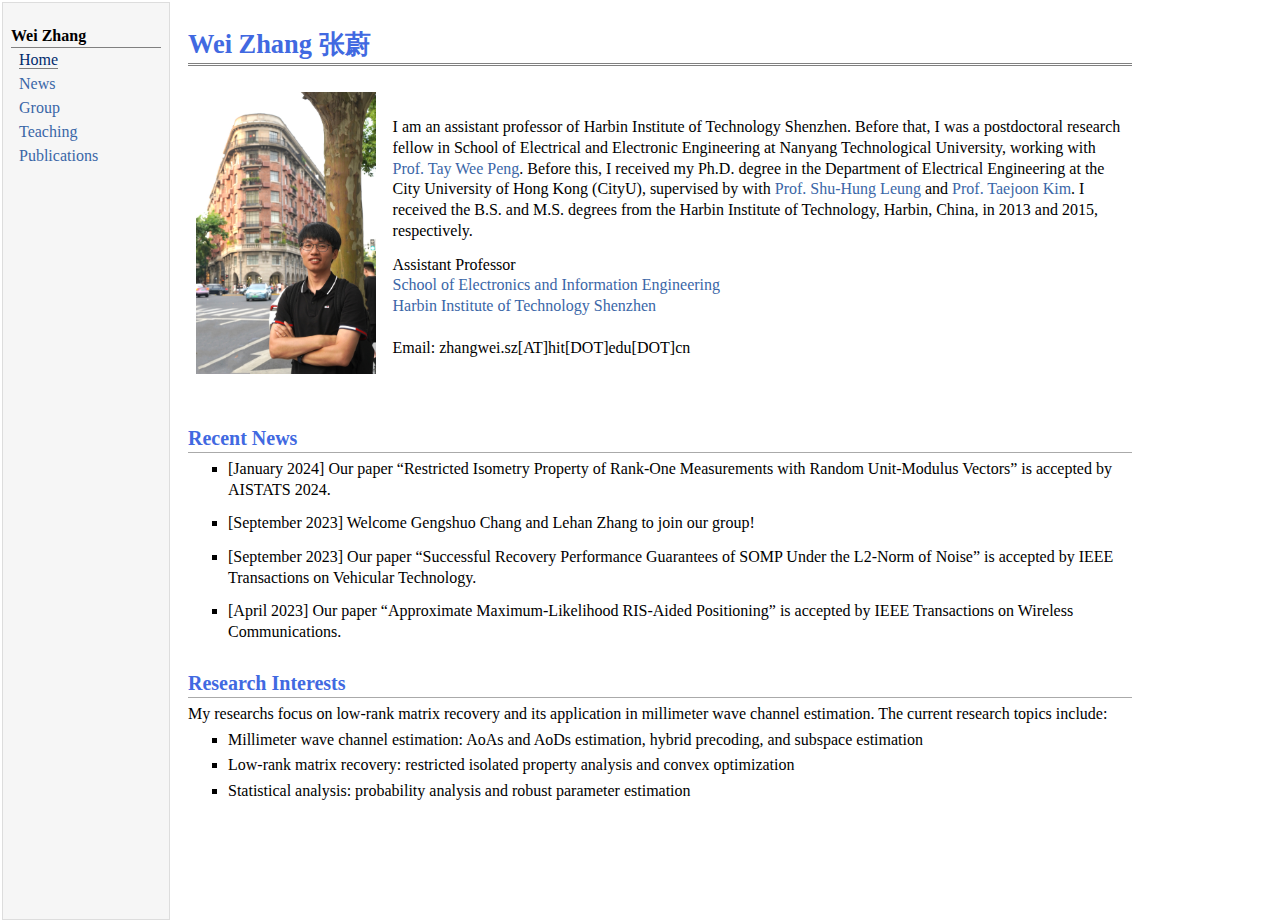
==== index.html @ 17b1c43b "Init 2024-06-21" ====
<!DOCTYPE html PUBLIC "-//W3C//DTD XHTML 1.1//EN"
  "http://www.w3.org/TR/xhtml11/DTD/xhtml11.dtd">
<html xmlns="http://www.w3.org/1999/xhtml" xml:lang="en">
<head>
<meta name="generator" content="jemdoc, see http://jemdoc.jaboc.net/" />
<meta http-equiv="Content-Type" content="text/html;charset=utf-8" />
<link rel="stylesheet" href="jemdoc.css" type="text/css" />
<link rel="shortcut icon" type="image/x-icon" href="favicon.ico" />
<title>Wei Zhang 张蔚</title>
</head>
<body>
<table summary="Table for page layout." id="tlayout">
<tr valign="top">
<td id="layout-menu">
<div class="menu-category">Wei Zhang</div>
<div class="menu-item"><a href="index.html" class="current">Home</a></div>
<div class="menu-item"><a href="news.html">News</a></div>
<div class="menu-item"><a href="group.html">Group</a></div>
<div class="menu-item"><a href="teaching.html">Teaching</a></div>
<div class="menu-item"><a href="publications.html">Publications</a></div>
</td>
<td id="layout-content">
<div id="toptitle">
<h1>Wei Zhang 张蔚</h1>
</div>
<table class="imgtable"><tr><td>
<img src="photos\ZW4.jpg" alt="alt text" width="180px" />&nbsp;</td>
<td align="left"><p>I am an assistant professor of Harbin Institute of Technology Shenzhen. Before that, I was a postdoctoral research fellow in School of Electrical and Electronic Engineering at Nanyang Technological University, working with <a href="https://personal.ntu.edu.sg/wptay/">Prof. Tay Wee Peng</a>. Before this, I received my Ph.D. degree in the Department of Electrical Engineering at the City University of Hong Kong (CityU), supervised by with <a href="https://www.ee.cityu.edu.hk/~shleung/">Prof. Shu-Hung Leung</a> and <a href="http://ittc.ku.edu/~tjkim/">Prof. Taejoon Kim</a>.
I received the B.S. and M.S. degrees from the Harbin Institute of Technology, Harbin, China, in 2013 and 2015, respectively. </p>
<p>Assistant Professor <br />
<a href="http://eie.hitsz.edu.cn/">School of Electronics and Information Engineering</a><br />
<a href="https://www.hitsz.edu.cn/index.html">Harbin Institute of Technology Shenzhen</a><br /><br />
Email: zhangwei.sz[AT]hit[DOT]edu[DOT]cn</p>
</td></tr></table>
<h2>Recent News</h2>
<ul>
<li><p>[January 2024] Our paper  &ldquo;Restricted Isometry Property of Rank-One Measurements with Random Unit-Modulus Vectors&rdquo; is accepted by AISTATS 2024.
</p>
</li>
</ul>
<ul>
<li><p>[September 2023] Welcome Gengshuo Chang and Lehan Zhang to join our group!</p>
</li>
</ul>
<ul>
<li><p>[September 2023] Our paper &ldquo;Successful Recovery Performance Guarantees of SOMP Under the L2-Norm of Noise&rdquo; is accepted by IEEE Transactions on Vehicular Technology.</p>
</li>
</ul>
<ul>
<li><p>[April 2023] Our paper &ldquo;Approximate Maximum-Likelihood RIS-Aided Positioning&rdquo; is accepted by IEEE Transactions on Wireless Communications.</p>
</li>
</ul>
<h2>Research Interests </h2>
<p>My researchs focus on low-rank matrix recovery and its application in millimeter wave channel estimation. The current research topics include:</p>
<ul>
<li><p>Millimeter wave channel estimation: AoAs and AoDs estimation, hybrid precoding, and subspace estimation</p>
</li>
<li><p>Low-rank matrix recovery: restricted isolated property analysis and convex optimization</p>
</li>
<li><p>Statistical analysis: probability analysis and robust parameter estimation</p>
</li>
</ul>
</td>
</tr>
</table>
</body>
</html>
---- jemdoc.css ----
/* Default CSS file for jemdoc */

/* Layout table */
table#tlayout {
    width: 1150px;
    border: none;
    border-collapse: separate;
    background: rgba(255, 255, 255, 0.95); /* transparency */
}

/* Body styling */
body {
    background: white;
    font-family: Georgia, serif;
    padding-bottom: 0px;
    margin: 0;
    background-image: url();
    background-repeat: repeat;
    background-position: right top;
}

/* Menu layout with fixed width */
#layout-menu {
    background: #f6f6f6;
	height: 100vh;
    border: 1px solid #dddddd;
    padding-top: 0.5em;
    padding-left: 8px;
    padding-right: 8px;
    font-size: 1.0em;
    width: 150px; /* Fixed width */
    white-space: nowrap;
    text-align: left;
    vertical-align: top;
    background-image: url();
    background-repeat: repeat;
    background-position: left top;
}

#layout-menu td {
    background: #f4f4f4;
    vertical-align: top;
}

/* Content layout */
#layout-content {
    padding-top: 1.0em;
    padding-left: 1.0em;
    padding-right: 1.0em;
	height: 100vh;
    border: none;
    background: #ffffff;
    text-align: left;
    vertical-align: top;
    opacity: 1;
    margin-left: 220px; /* Adjust margin to avoid overlap */
}

/* Links in menu */
#layout-menu a {
    line-height: 1.5em;
    margin-left: 0.5em;
}

/* Code and preformatted text */
tt {
    background: #ffffdd;
}

pre, tt {
    font-size: 90%;
    font-family: monaco, monospace;
}

/* Links */
a, a > tt {
    color: #3A66A7;
    text-decoration: none;
}

a:hover {
    border-bottom: 1px gray dotted;
}

/* Current menu item link */
#layout-menu a.current:link, #layout-menu a.current:visited {
    color: #022b6d;
    border-bottom: 1px gray solid;
}

/* Menu links */
#layout-menu a:link, #layout-menu a:visited, #layout-menu a:hover {
    color: #3A66A7;
    text-decoration: none;
}

/* Menu category */
div.menu-category {
    border-bottom: 1px solid gray;
    margin-top: 0.8em;
    padding-top: 0.2em;
    padding-bottom: 0.1em;
    font-weight: bold;
}

/* Menu item */
div.menu-item {
    padding-left: 16px;
    text-indent: -16px;
}

/* Top title */
div#toptitle {
    padding-bottom: 0.2em;
    margin-bottom: 1.5em;
    border-bottom: 3px double gray;
}

/* Subtitle */
div#subtitle {
    margin-top: 0.0em;
    margin-bottom: 0.0em;
    padding-top: 0em;
    padding-bottom: 0.1em;
}

/* Emphasis and strong */
em {
    font-style: italic;
}

strong {
    font-weight: bold;
}

/* Headers */
h1, h2, h3 {
    color: #4169E1;
    margin-top: 0.7em;
    margin-bottom: 0.3em;
    padding-bottom: 0.2em;
    line-height: 1.0;
    padding-top: 0.5em;
    border-bottom: 1px solid #aaaaaa;
}

h1 {
    font-size: 165%;
}

h2 {
    padding-top: 0.8em;
    font-size: 125%;
}

h2 + h3 {
    padding-top: 0.2em;
}

h3 {
    font-size: 110%;
    border-bottom: none;
}

/* Paragraphs */
p {
    margin-top: 0.0em;
    margin-bottom: 0.8em;
    padding: 0;
    line-height: 1.3;
}

pre {
    padding: 0;
    margin: 0;
}

/* Footer */
div#footer {
    font-size: small;
    border-top: 1px solid #c0c0c0;
    padding-top: 0.1em;
    margin-top: 4.0em;
    color: #c0c0c0;
}

div#footer a {
    color: #80a0b0;
}

div#footer-text {
    float: left;
    padding-bottom: 8px;
}

/* Lists */
ul, ol, dl {
    margin-top: 0.2em;
    padding-top: 0;
    margin-bottom: 0.8em;
}

dt {
    margin-top: 0.5em;
    margin-bottom: 0;
}

dl {
    margin-left: 20px;
}

dd {
    color: #222222;
}

dd > *:first-child {
    margin-top: 0;
}

ul {
    list-style-position: outside;
    list-style-type: square;
}

p + ul, p + ol {
    margin-top: -0.5em;
}

li ul, li ol {
    margin-top: -0.3em;
}

ol {
    list-style-position: outside;
    list-style-type: decimal;
}

li p, dd p {
    margin-bottom: 0.3em;
}

ol ol {
    list-style-type: lower-alpha;
}

ol ol ol {
    list-style-type: lower-roman;
}

p + div.codeblock {
    margin-top: -0.6em;
}

div.codeblock, div.infoblock {
    margin-right: 0%;
    margin-top: 1.2em;
    margin-bottom: 1.3em;
}

div.blocktitle {
    font-weight: bold;
    color: #cd7b62;
    margin-top: 1.2em;
    margin-bottom: 0.1em;
}

div.blockcontent {
    border: 1px solid silver;
    padding: 0.3em 0.5em;
}

div.infoblock > div.blockcontent {
    background: #ffffee;
}

div.blockcontent p + ul, div.blockcontent p + ol {
    margin-top: 0.4em;
}

div.infoblock p {
    margin-bottom: 0em;
}

div.infoblock li p, div.infoblock dd p {
    margin-bottom: 0.5em;
}

div.infoblock p + p {
    margin-top: 0.8em;
}

div.codeblock > div.blockcontent {
    background: #f6f6f6;
}

span.pycommand {
    color: #000070;
}

span.statement {
    color: #008800;
}

span.builtin {
    color: #000088;
}

span.special {
    color: #990000;
}

span.operator {
    color: #880000;
}

span.error {
    color: #aa0000;
}

span.comment, span.comment > *, span.string, span.string > * {
    color: #606060;
}

@media print {
    #layout-menu {
        display: none;
    }
}

#fwtitle {
    margin: 2px;
}

#fwtitle #toptitle {
    padding-left: 0.5em;
    margin-bottom: 0.5em;
}

#layout-content h1:first-child, #layout-content h2:first-child, #layout-content h3:first-child {
    margin-top: -0.7em;
}

div#toptitle h1, #layout-content div#toptitle h1 {
    margin-bottom: 0.0em;
    padding-bottom: 0.1em;
    padding-top: 0;
    margin-top: 0.5em;
    border-bottom: none;
}

img.eq {
    padding: 0;
    padding-left: 0.1em;
    padding-right: 0.1em;
    margin: 0;
}

img.eqwl {
    padding-left: 2em;
    padding-top: 0.6em;
    padding-bottom: 0.2em;
    margin: 0;
}

table {
    border: 2px solid black;
    border-collapse: collapse;
}

td {
    padding: 2px;
    padding-left: 0.5em;
    padding-right: 0.5em;
    text-align: center;
    border: 1px solid gray;
}

table + table {
    margin-top: 1em;
}

tr.heading {
    font-weight: bold;
    border-bottom: 2px solid black;
}

img {
    border: none;
}

table.imgtable, table.imgtable td {
    border: none;
    text-align: left;
}
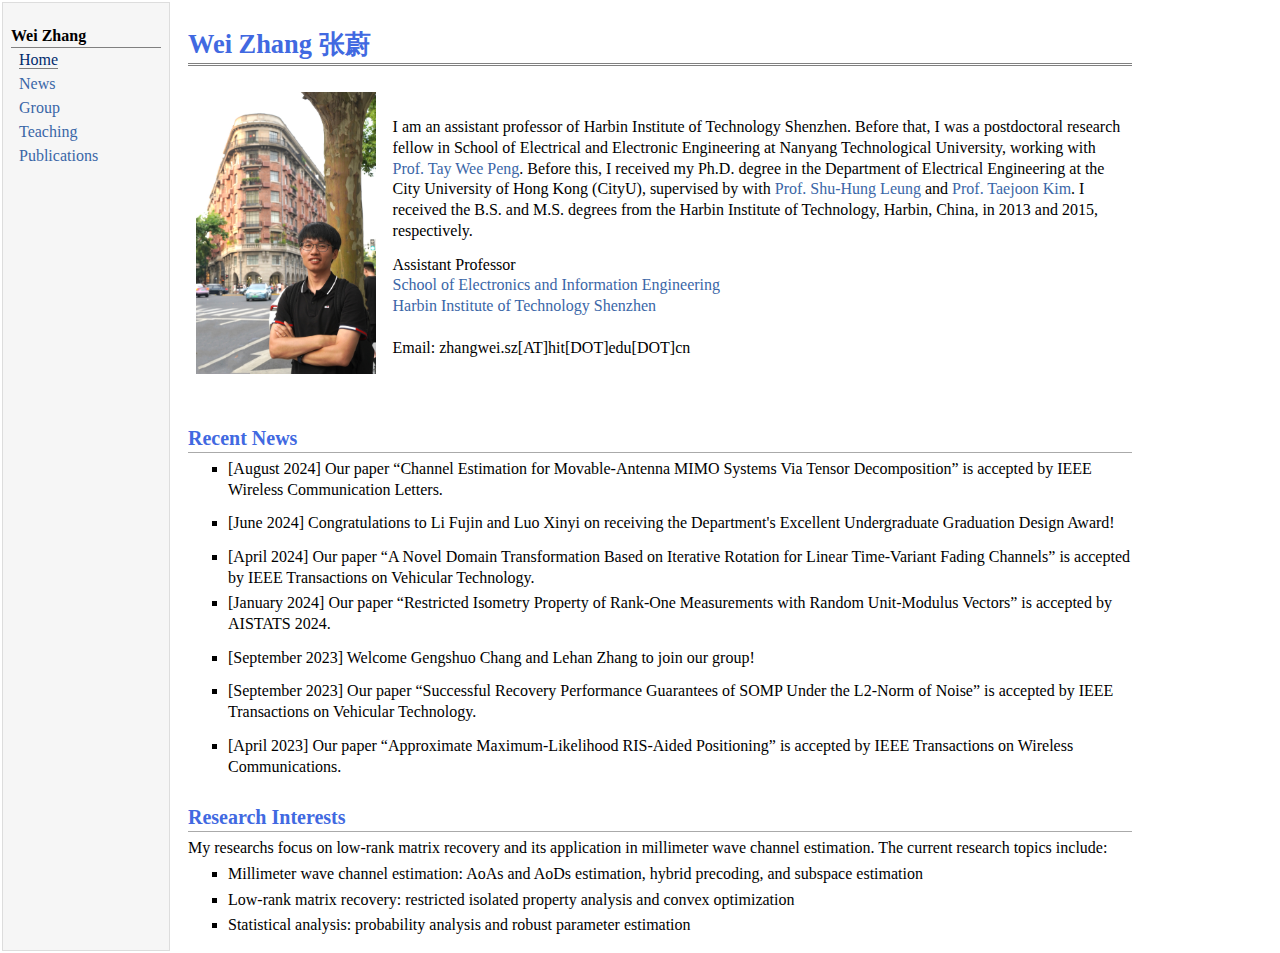
==== commit a1f04ef9: "2024-08-27 ruoyu publication" ====
--- a/index.html
+++ b/index.html
@@ -34,6 +34,16 @@
 </td></tr></table>
 <h2>Recent News</h2>
 <ul>
+<li><p>[August 2024] Our paper  &ldquo;Channel Estimation for Movable-Antenna MIMO Systems Via Tensor Decomposition&rdquo; is accepted by IEEE Wireless Communication Letters.</p>
+</li>
+</ul>
+<ul>
+<li><p>[June 2024] Congratulations to Li Fujin and Luo Xinyi on receiving the Department's Excellent Undergraduate Graduation Design Award!</p>
+</li>
+</ul>
+<ul>
+<li><p>[April 2024] Our paper  &ldquo;A Novel Domain Transformation Based on Iterative Rotation for Linear Time-Variant Fading Channels&rdquo; is accepted by IEEE Transactions on Vehicular Technology.</p>
+</li>
 <li><p>[January 2024] Our paper  &ldquo;Restricted Isometry Property of Rank-One Measurements with Random Unit-Modulus Vectors&rdquo; is accepted by AISTATS 2024.
 </p>
 </li>
